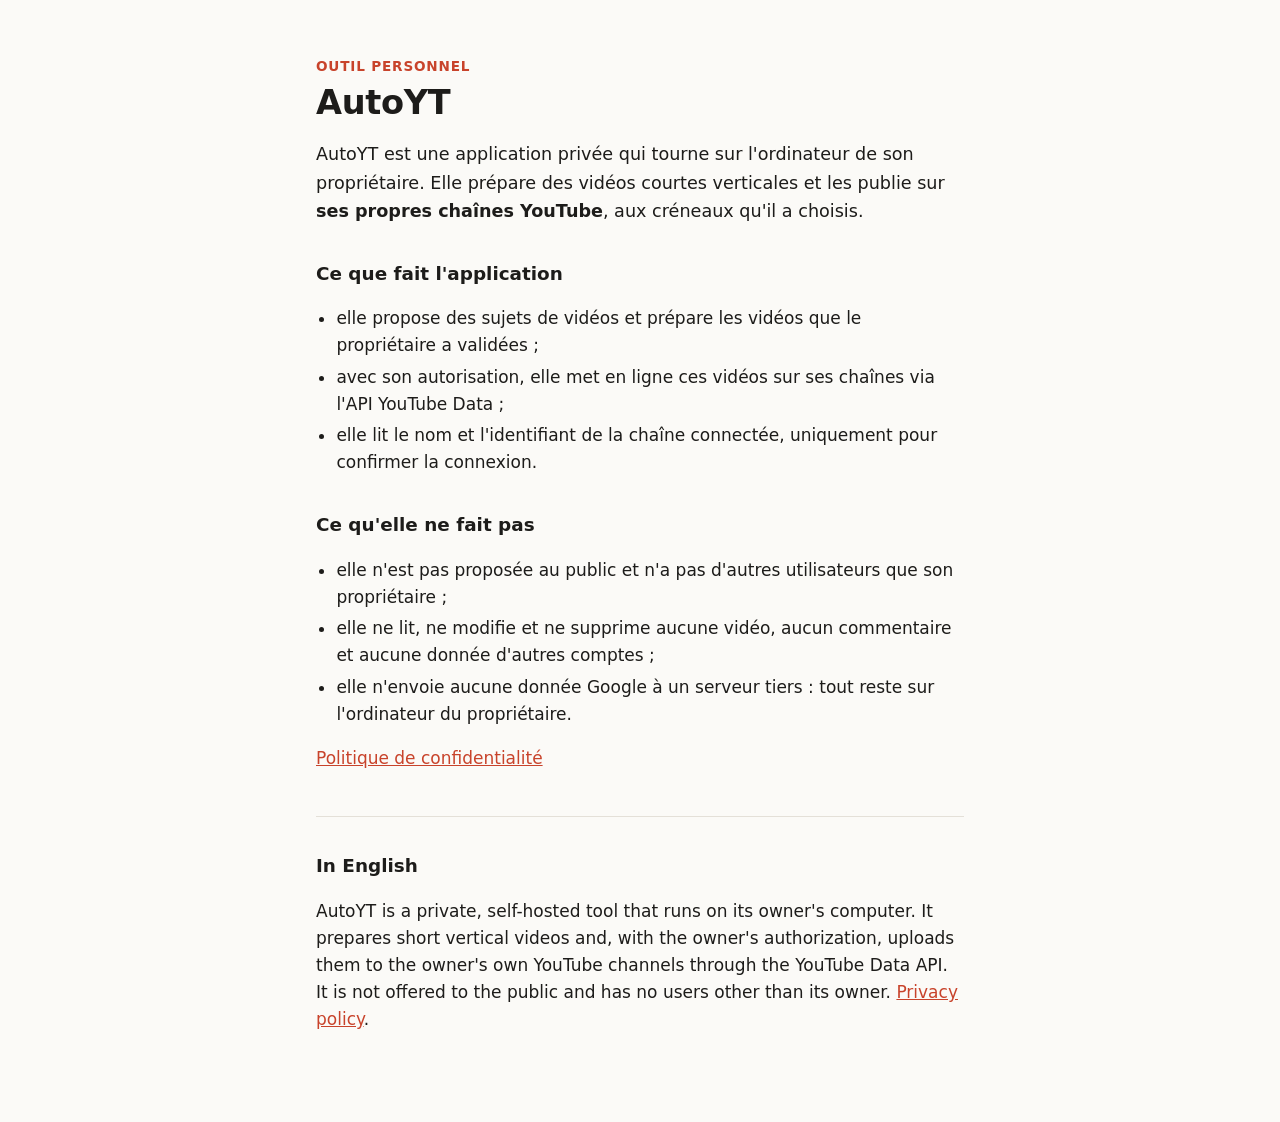
==== index.html @ 2cbd55c2 "Pages publiques d'AutoYT : accueil et politique de confidentialité Co-Authored-By: Claude Opus 5.5 <" ====
<!doctype html>
<html lang="fr">
<head>
<meta charset="utf-8">
<meta name="viewport" content="width=device-width, initial-scale=1">
<title>AutoYT</title>
<meta name="description" content="AutoYT : outil personnel de production et de publication de vidéos courtes sur les chaînes YouTube de son propriétaire.">
<link rel="stylesheet" href="style.css">
</head>
<body>
<main>
  <p class="kicker">Outil personnel</p>
  <h1>AutoYT</h1>
  <p class="lead">AutoYT est une application privée qui tourne sur l'ordinateur de son propriétaire. Elle prépare des
  vidéos courtes verticales et les publie sur <strong>ses propres chaînes YouTube</strong>, aux créneaux qu'il a choisis.</p>

  <h2>Ce que fait l'application</h2>
  <ul>
    <li>elle propose des sujets de vidéos et prépare les vidéos que le propriétaire a validées ;</li>
    <li>avec son autorisation, elle met en ligne ces vidéos sur ses chaînes via l'API YouTube Data ;</li>
    <li>elle lit le nom et l'identifiant de la chaîne connectée, uniquement pour confirmer la connexion.</li>
  </ul>

  <h2>Ce qu'elle ne fait pas</h2>
  <ul>
    <li>elle n'est pas proposée au public et n'a pas d'autres utilisateurs que son propriétaire ;</li>
    <li>elle ne lit, ne modifie et ne supprime aucune vidéo, aucun commentaire et aucune donnée d'autres comptes ;</li>
    <li>elle n'envoie aucune donnée Google à un serveur tiers : tout reste sur l'ordinateur du propriétaire.</li>
  </ul>

  <p><a href="confidentialite.html">Politique de confidentialité</a></p>

  <hr>
  <div lang="en">
    <h2>In English</h2>
    <p>AutoYT is a private, self-hosted tool that runs on its owner's computer. It prepares short vertical videos and,
    with the owner's authorization, uploads them to the owner's own YouTube channels through the YouTube Data API.
    It is not offered to the public and has no users other than its owner.
    <a href="confidentialite.html#en">Privacy policy</a>.</p>
  </div>
</main>
</body>
</html>
---- style.css ----
:root {
  --bg: #fbfaf7;
  --ink: #1d1c1a;
  --muted: #6b6862;
  --line: #e4e0d8;
  --accent: #c8432b;
  color-scheme: light dark;
}
@media (prefers-color-scheme: dark) {
  :root { --bg: #171614; --ink: #ece9e3; --muted: #a29e96; --line: #33302b; --accent: #e8735c; }
}
* { box-sizing: border-box; }
body {
  margin: 0;
  background: var(--bg);
  color: var(--ink);
  font: 17px/1.6 system-ui, -apple-system, "Segoe UI", Roboto, sans-serif;
}
main { max-width: 680px; margin: 0 auto; padding: 56px 16px 72px; }
h1 { font-size: 2.1rem; line-height: 1.15; margin: 0 0 18px; letter-spacing: -0.01em; }
h2 { font-size: 1.15rem; margin: 34px 0 8px; }
.kicker { margin: 0 0 6px; color: var(--accent); font-weight: 600; font-size: 0.85rem; text-transform: uppercase; letter-spacing: 0.06em; }
.kicker a { color: inherit; text-decoration: none; }
.lead { font-size: 1.1rem; }
.muted { color: var(--muted); font-size: 0.92rem; }
a { color: var(--accent); }
ul { padding-left: 1.2em; }
li { margin: 4px 0; }
code { font-size: 0.9em; background: var(--line); padding: 1px 5px; border-radius: 4px; }
hr { border: 0; border-top: 1px solid var(--line); margin: 44px 0 8px; }
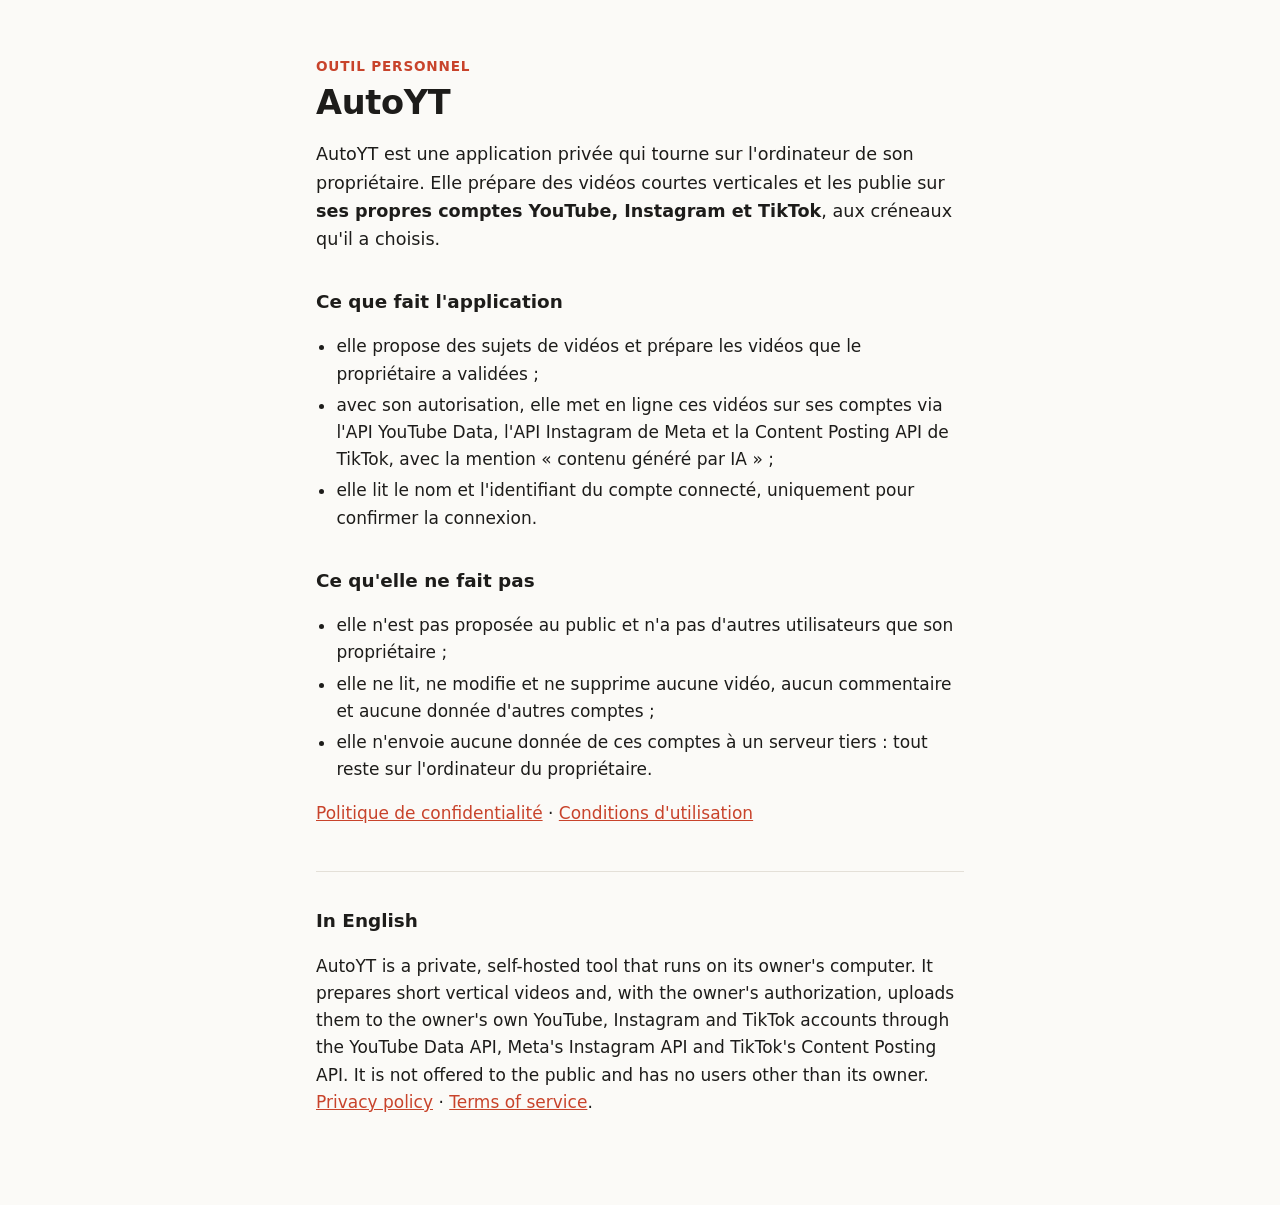
==== commit 43c8d5c0: "Instagram et TikTok : conditions, confidentialité, relais OAuth TikTok Co-Authored-By: Claude Opus 5" ====
--- a/index.html
+++ b/index.html
@@ -4,7 +4,7 @@
 <meta charset="utf-8">
 <meta name="viewport" content="width=device-width, initial-scale=1">
 <title>AutoYT</title>
-<meta name="description" content="AutoYT : outil personnel de production et de publication de vidéos courtes sur les chaînes YouTube de son propriétaire.">
+<meta name="description" content="AutoYT : outil personnel de production et de publication de vidéos courtes sur les comptes YouTube, Instagram et TikTok de son propriétaire.">
 <link rel="stylesheet" href="style.css">
 </head>
 <body>
@@ -12,31 +12,34 @@
   <p class="kicker">Outil personnel</p>
   <h1>AutoYT</h1>
   <p class="lead">AutoYT est une application privée qui tourne sur l'ordinateur de son propriétaire. Elle prépare des
-  vidéos courtes verticales et les publie sur <strong>ses propres chaînes YouTube</strong>, aux créneaux qu'il a choisis.</p>
+  vidéos courtes verticales et les publie sur <strong>ses propres comptes YouTube, Instagram et TikTok</strong>, aux
+  créneaux qu'il a choisis.</p>
 
   <h2>Ce que fait l'application</h2>
   <ul>
     <li>elle propose des sujets de vidéos et prépare les vidéos que le propriétaire a validées ;</li>
-    <li>avec son autorisation, elle met en ligne ces vidéos sur ses chaînes via l'API YouTube Data ;</li>
-    <li>elle lit le nom et l'identifiant de la chaîne connectée, uniquement pour confirmer la connexion.</li>
+    <li>avec son autorisation, elle met en ligne ces vidéos sur ses comptes via l'API YouTube Data, l'API
+    Instagram de Meta et la Content Posting API de TikTok, avec la mention « contenu généré par IA » ;</li>
+    <li>elle lit le nom et l'identifiant du compte connecté, uniquement pour confirmer la connexion.</li>
   </ul>
 
   <h2>Ce qu'elle ne fait pas</h2>
   <ul>
     <li>elle n'est pas proposée au public et n'a pas d'autres utilisateurs que son propriétaire ;</li>
     <li>elle ne lit, ne modifie et ne supprime aucune vidéo, aucun commentaire et aucune donnée d'autres comptes ;</li>
-    <li>elle n'envoie aucune donnée Google à un serveur tiers : tout reste sur l'ordinateur du propriétaire.</li>
+    <li>elle n'envoie aucune donnée de ces comptes à un serveur tiers : tout reste sur l'ordinateur du propriétaire.</li>
   </ul>
 
-  <p><a href="confidentialite.html">Politique de confidentialité</a></p>
+  <p><a href="confidentialite.html">Politique de confidentialité</a> · <a href="conditions.html">Conditions d'utilisation</a></p>
 
   <hr>
   <div lang="en">
     <h2>In English</h2>
     <p>AutoYT is a private, self-hosted tool that runs on its owner's computer. It prepares short vertical videos and,
-    with the owner's authorization, uploads them to the owner's own YouTube channels through the YouTube Data API.
+    with the owner's authorization, uploads them to the owner's own YouTube, Instagram and TikTok accounts through the
+    YouTube Data API, Meta's Instagram API and TikTok's Content Posting API.
     It is not offered to the public and has no users other than its owner.
-    <a href="confidentialite.html#en">Privacy policy</a>.</p>
+    <a href="confidentialite.html#en">Privacy policy</a> · <a href="conditions.html#en">Terms of service</a>.</p>
   </div>
 </main>
 </body>
